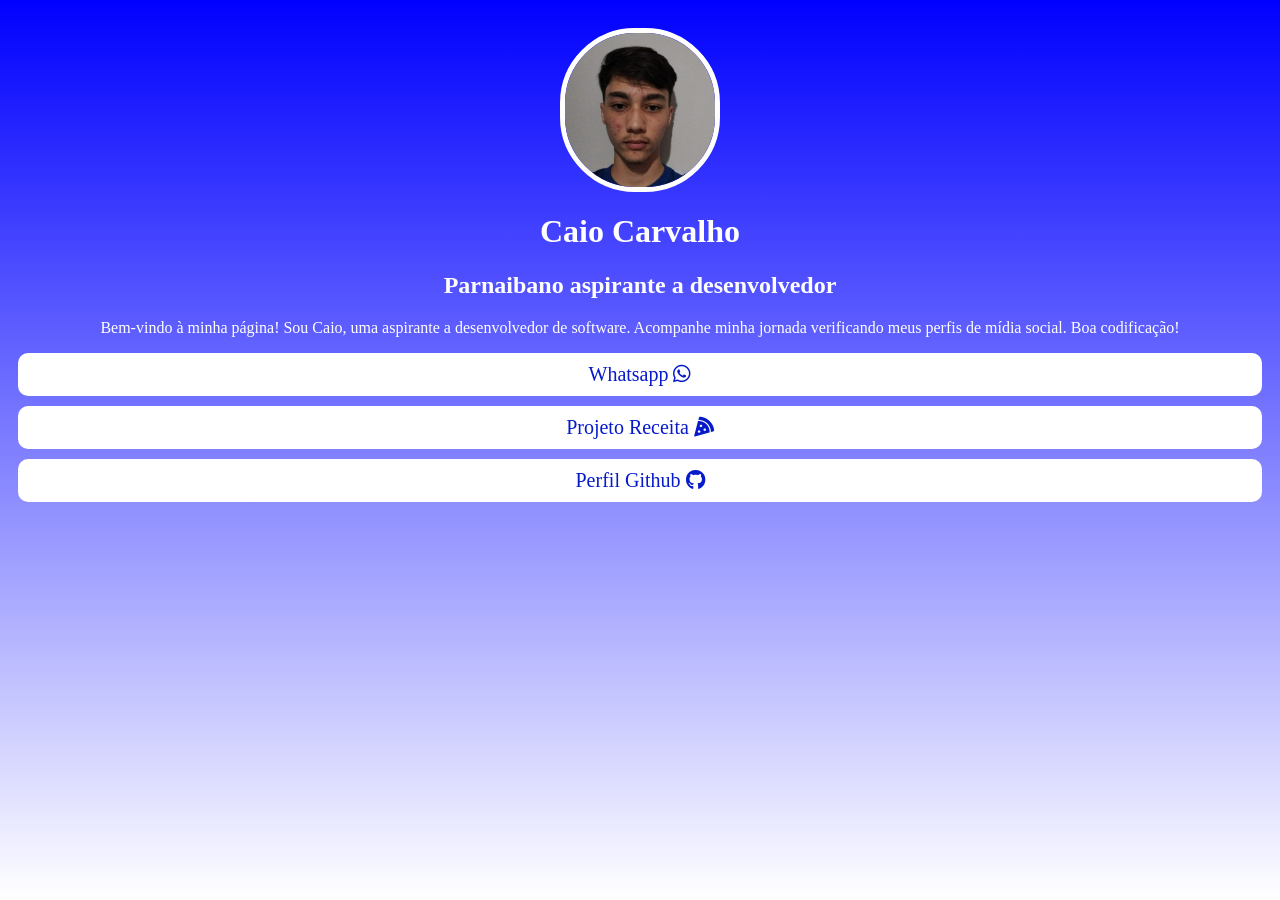
==== index.html @ f2ae5cdd "Inicio Projeto" ====
<!-- index.html -->
<html>
  <head>
    <link href="style.css" rel="stylesheet">
    <link rel="stylesheet" href="https://cdnjs.cloudflare.com/ajax/libs/font-awesome/6.0.0-beta3/css/all.min.css">  
    <title>Meu Perfil</title>
  </head>
  <body>
    <img class="fotoperf" src="1.jpg" alt="Your Image" width="150">
    <h1>Caio Carvalho</h1>
    <h2>Parnaibano aspirante a desenvolvedor</h2>
    <p>
        Bem-vindo à minha página! Sou Caio, uma aspirante a desenvolvedor de software. Acompanhe minha jornada verificando meus perfis de mídia social. Boa codificação!
    </p>
    <a href="https://wa.me/5586995633313" target="_blank">Whatsapp <i class="fab fa-whatsapp"></i></a>
    <a href="/receita/receita.html" target="_blank">Projeto Receita  <i class="fas fa-pizza-slice"></i></a>
    <a href="https://github.com/caiuslenda" target="_blank"><i></i>Perfil Github <i class="fab fa-github"></i></a>
  </body>
</html>
---- style.css ----
/* style.css */
body {
    text-align: center;
    background: linear-gradient(to bottom, blue, white);
    font-family: 'Trebuchet MS';
    color: white;
  }
  
  img {
    width: 150px;
    border-radius: 75px;
    margin-top: 20px;
    animation: bounce 2s infinite;
  }
  
  @keyframes bounce {
    0%, 20%, 50%, 80%, 100% {
      transform: translateY(0);
    }
    40% {
      transform: translateY(-10px);
    }
    60% {
      transform: translateY(-5px);
    }
  }
  
  h2 {
    font-size: 24px;
  }
  
  a {
    background-color: white;
    font-size: 20px;
    color: rgb(6, 26, 202);
    padding: 10px;
    border-radius: 10px;
    margin: 10px;
    display: block;
    text-decoration: none;
  }
.fotoperf{
border: solid 5px;
}
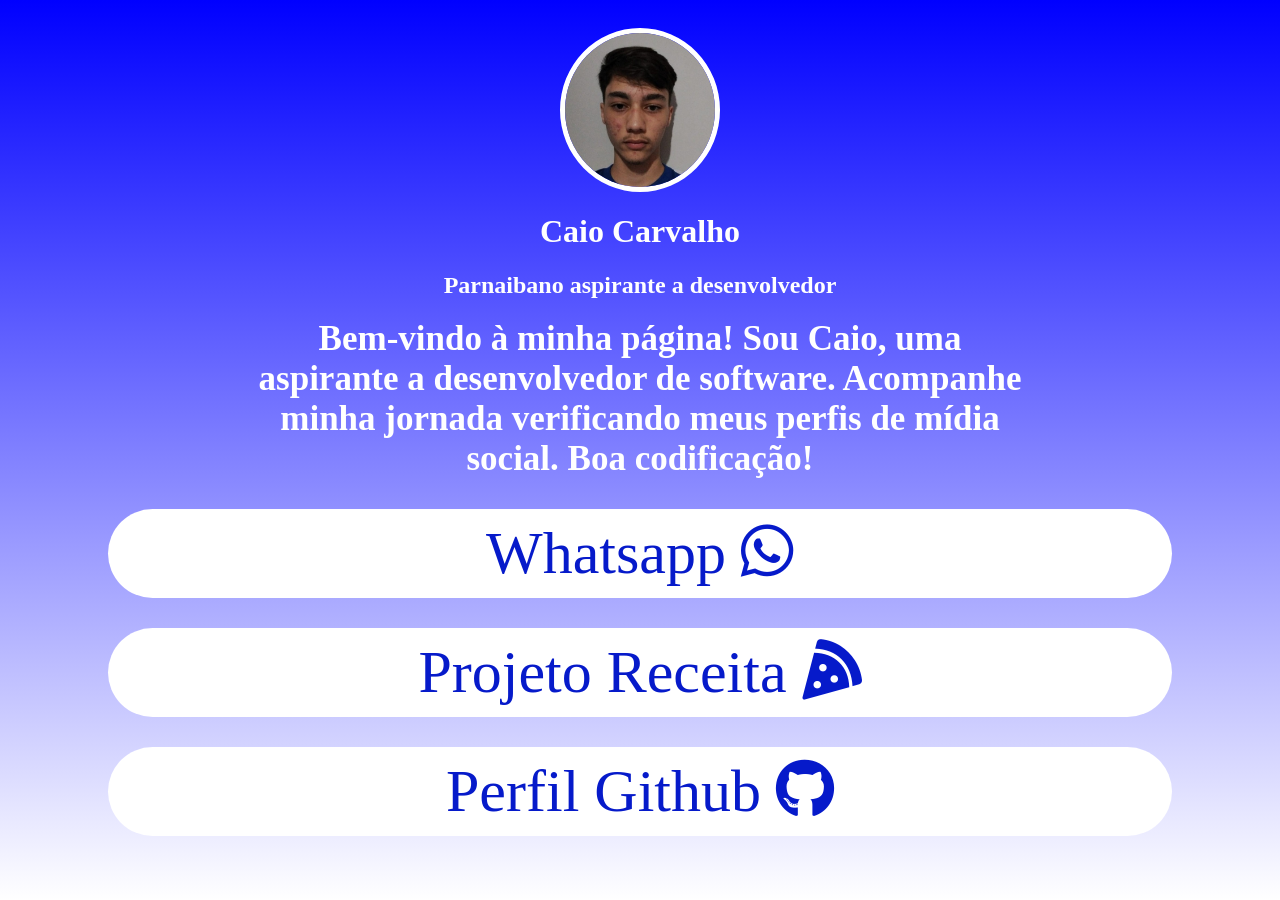
==== commit 9d5d9965: "atualizei o commit" ====
--- a/index.html
+++ b/index.html
@@ -4,13 +4,13 @@
     <link href="style.css" rel="stylesheet">
     <link rel="stylesheet" href="https://cdnjs.cloudflare.com/ajax/libs/font-awesome/6.0.0-beta3/css/all.min.css">  
     <title>Meu Perfil</title>
+    <link rel="icon" href="ico.png" sizes="225x225" type="image/png">
   </head>
   <body>
     <img class="fotoperf" src="1.jpg" alt="Your Image" width="150">
     <h1>Caio Carvalho</h1>
     <h2>Parnaibano aspirante a desenvolvedor</h2>
-    <p>
-        Bem-vindo à minha página! Sou Caio, uma aspirante a desenvolvedor de software. Acompanhe minha jornada verificando meus perfis de mídia social. Boa codificação!
+    <p id="bemvindo">Bem-vindo à minha página! Sou Caio, uma aspirante a desenvolvedor de software. Acompanhe minha jornada verificando meus perfis de mídia social. Boa codificação!
     </p>
     <a href="https://wa.me/5586995633313" target="_blank">Whatsapp <i class="fab fa-whatsapp"></i></a>
     <a href="/receita/receita.html" target="_blank">Projeto Receita  <i class="fas fa-pizza-slice"></i></a>
--- a/style.css
+++ b/style.css
@@ -5,14 +5,12 @@
     font-family: 'Trebuchet MS';
     color: white;
   }
-  
   img {
     width: 150px;
     border-radius: 75px;
     margin-top: 20px;
     animation: bounce 2s infinite;
   }
-  
   @keyframes bounce {
     0%, 20%, 50%, 80%, 100% {
       transform: translateY(0);
@@ -24,21 +22,25 @@
       transform: translateY(-5px);
     }
   }
-  
   h2 {
     font-size: 24px;
   }
-  
   a {
     background-color: white;
-    font-size: 20px;
+    font-size: 60px;
     color: rgb(6, 26, 202);
     padding: 10px;
-    border-radius: 10px;
-    margin: 10px;
+    border-radius: 200px;
+    margin: 30px 100px;
     display: block;
-    text-decoration: none;
+    text-decoration:dashed;
   }
 .fotoperf{
 border: solid 5px;
+border-radius: 100%;
+}
+#bemvindo{
+font-weight: bold;
+font-size: 35px;
+margin: 0 250px 0 250px;
 }
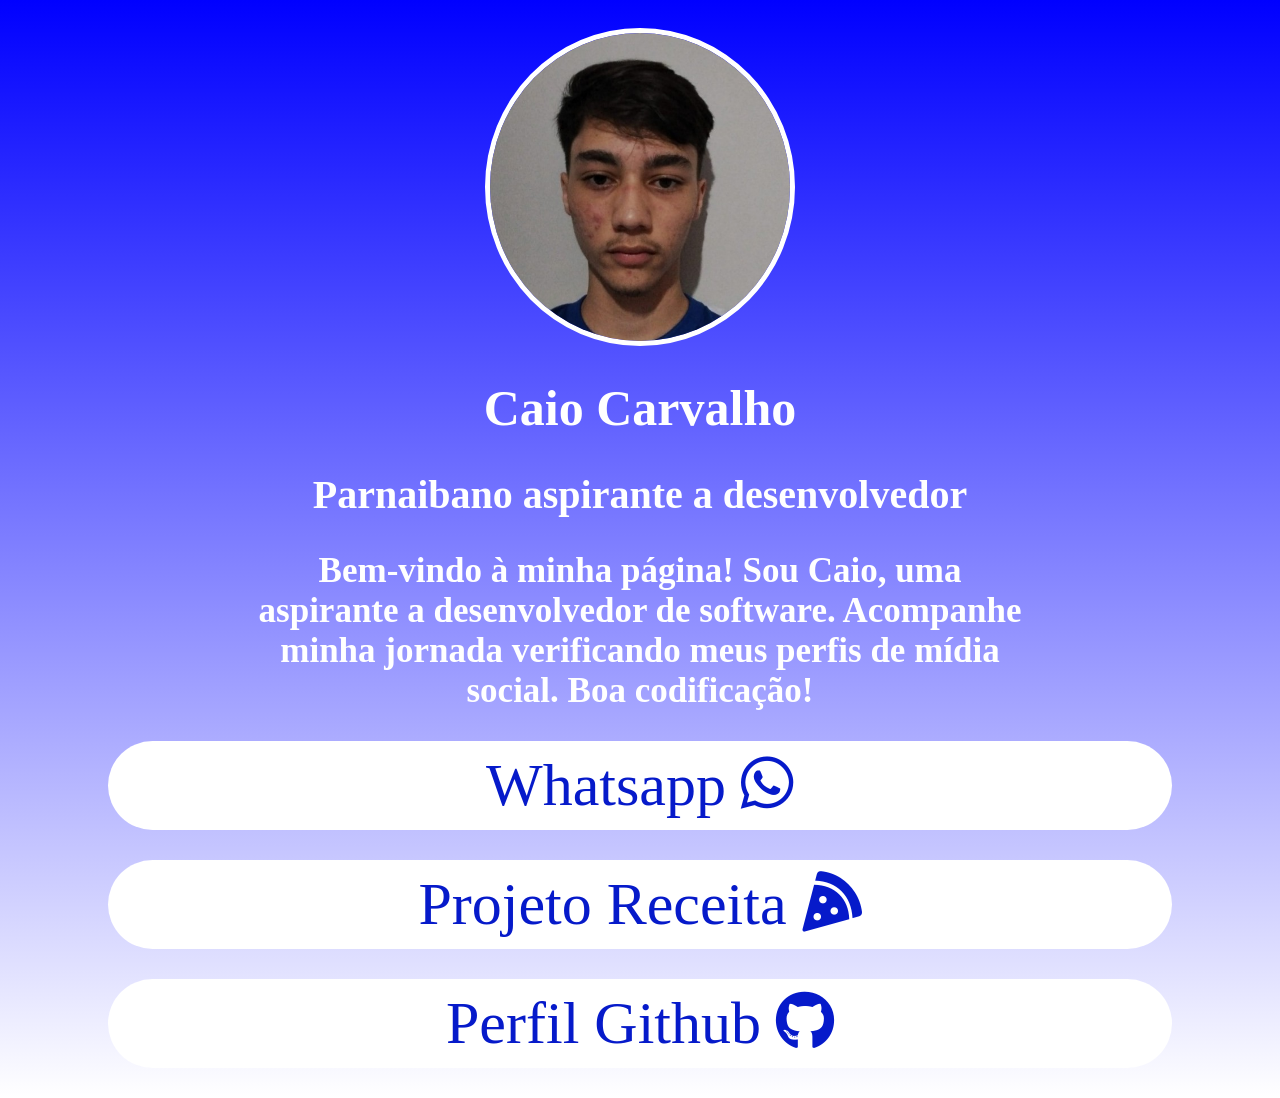
==== commit d33dea6e: "11 123" ====
--- a/index.html
+++ b/index.html
@@ -6,14 +6,19 @@
     <title>Meu Perfil</title>
     <link rel="icon" href="ico.png" sizes="225x225" type="image/png">
   </head>
-  <body>
-    <img class="fotoperf" src="1.jpg" alt="Your Image" width="150">
-    <h1>Caio Carvalho</h1>
-    <h2>Parnaibano aspirante a desenvolvedor</h2>
-    <p id="bemvindo">Bem-vindo à minha página! Sou Caio, uma aspirante a desenvolvedor de software. Acompanhe minha jornada verificando meus perfis de mídia social. Boa codificação!
-    </p>
-    <a href="https://wa.me/5586995633313" target="_blank">Whatsapp <i class="fab fa-whatsapp"></i></a>
-    <a href="/receita/receita.html" target="_blank">Projeto Receita  <i class="fas fa-pizza-slice"></i></a>
-    <a href="https://github.com/caiuslenda" target="_blank"><i></i>Perfil Github <i class="fab fa-github"></i></a>
+<body>
+  <img class="fotoperf" src="1.jpg" alt="Your Image" width="150">
+  <h1>
+    Caio Carvalho
+  </h1>
+  <h2>
+    Parnaibano aspirante a desenvolvedor
+  </h2>
+  <p id="bemvindo">
+    Bem-vindo à minha página! Sou Caio, uma aspirante a desenvolvedor de software. Acompanhe minha jornada verificando meus perfis de mídia social. Boa codificação!
+  </p>
+  <a href="https://wa.me/5586995633313" target="_blank">Whatsapp <i class="fab fa-whatsapp"></i></a>
+  <a href="/receita.html" target="_blank">Projeto Receita  <i class="fas fa-pizza-slice"></i></a>
+  <a href="https://github.com/caiuslenda" target="_blank"><i></i>Perfil Github <i class="fab fa-github"></i></a>
   </body>
 </html>
--- a/style.css
+++ b/style.css
@@ -1,46 +1,129 @@
-/* style.css */
-body {
+@media only screen and (max-width: 1100px) {
+  body {
     text-align: center;
     background: linear-gradient(to bottom, blue, white);
     font-family: 'Trebuchet MS';
     color: white;
   }
+  
   img {
     width: 150px;
-    border-radius: 75px;
+    border-radius: 0px;
     margin-top: 20px;
     animation: bounce 2s infinite;
   }
+  
   @keyframes bounce {
-    0%, 20%, 50%, 80%, 100% {
+  
+    0%,
+    20%,
+    50%,
+    80%,
+    100% {
       transform: translateY(0);
     }
+  
     40% {
       transform: translateY(-10px);
     }
+  
     60% {
       transform: translateY(-5px);
     }
   }
+  
+h1{
+  font-size: 90px;
+}
+
   h2 {
-    font-size: 24px;
+    font-size: 75px;
   }
+  
   a {
     background-color: white;
-    font-size: 60px;
+    font-size: 80px;
     color: rgb(6, 26, 202);
-    padding: 10px;
+    padding: 60px;
     border-radius: 200px;
     margin: 30px 100px;
     display: block;
-    text-decoration:dashed;
+    text-decoration: dashed;
   }
-.fotoperf{
-border: solid 5px;
-border-radius: 100%;
+  
+  .fotoperf {
+    width: 600px;
+    border: solid 5px;
+    border-radius: 100%;
+  }
+  
+  #bemvindo {
+    font-weight: bold;
+    font-size: 40px;
+    margin: 0 250px 0 250px;
+  }
 }
-#bemvindo{
-font-weight: bold;
-font-size: 35px;
-margin: 0 250px 0 250px;
+
+@media only screen and (min-width: 1100px) {
+body {
+  text-align: center;
+  background: linear-gradient(to bottom, blue, white);
+  font-family: 'Trebuchet MS';
+  color: white;
+}
+
+img {
+  width: 150px;
+  border-radius: 75px;
+  margin-top: 20px;
+  animation: bounce 2s infinite;
+}
+
+@keyframes bounce {
+
+  0%,
+  20%,
+  50%,
+  80%,
+  100% {
+    transform: translateY(0);
+  }
+
+  40% {
+    transform: translateY(-10px);
+  }
+
+  60% {
+    transform: translateY(-5px);
+  }
+}
+h1{
+  font-size: 50px;
+}
+h2 {
+  font-size: 40px;
+}
+
+a {
+  background-color: white;
+  font-size: 60px;
+  color: rgb(6, 26, 202);
+  padding: 10px;
+  border-radius: 200px;
+  margin: 30px 100px;
+  display: block;
+  text-decoration: dashed;
+}
+
+.fotoperf {
+  width: 300px;
+  border: solid 5px;
+  border-radius: 100%;
+}
+
+#bemvindo {
+  font-weight: bold;
+  font-size: 35px;
+  margin: 0 250px 0 250px;
+}
 }
